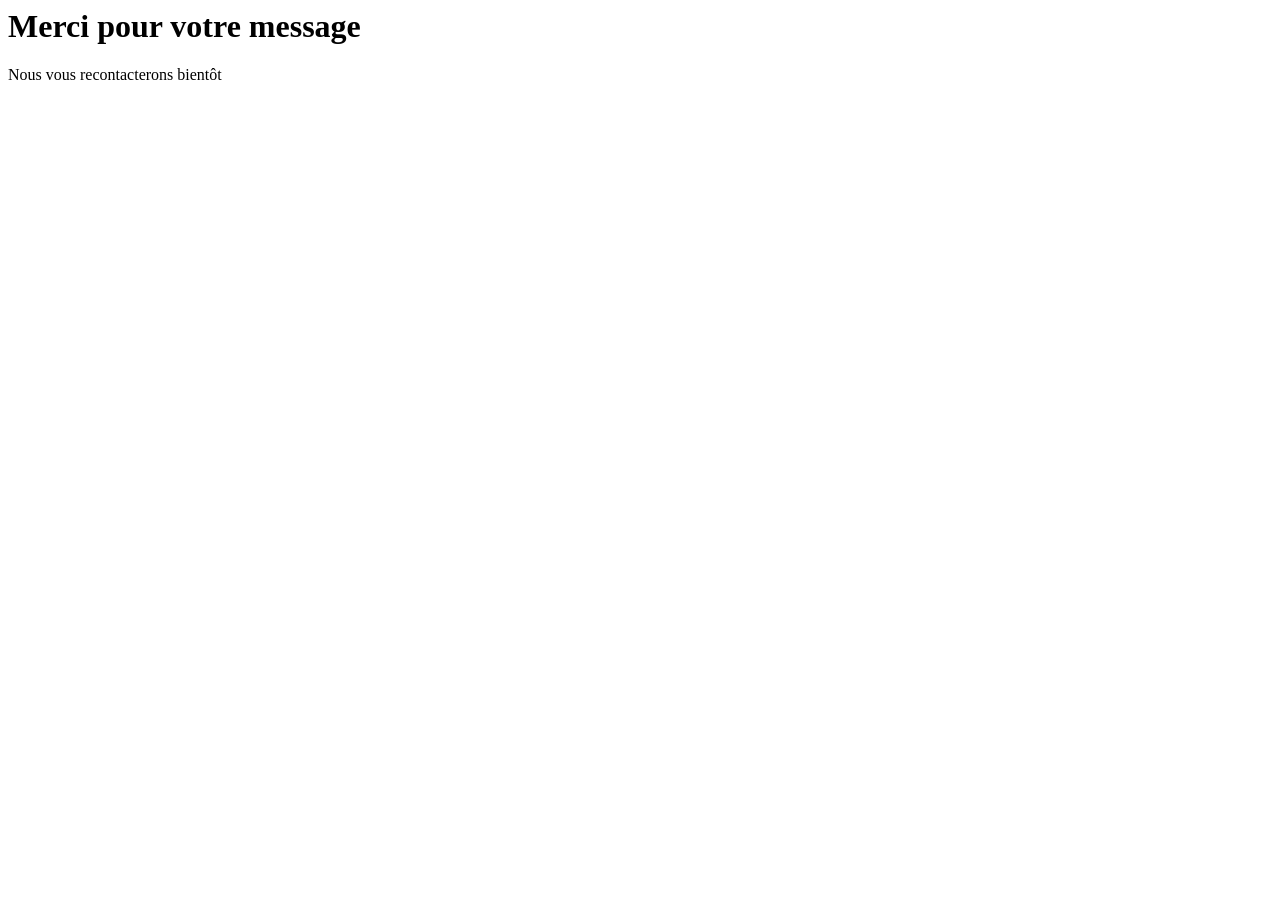
==== thanks.html @ 64129579 "Ajout du portfolio" ====
<html lang="fr">

<head>
  <meta charset="UTF-8">
  <meta http-equiv="X-UA-Compatible" content="IE=edge">
  <meta name="viewport" content="width=device-width, initial-scale=1.0">
  <title>Document</title>
</head>

<body>
  <h1>Merci pour votre message</h1>
  <p>Nous vous recontacterons bientôt</p>
</body>

</html>
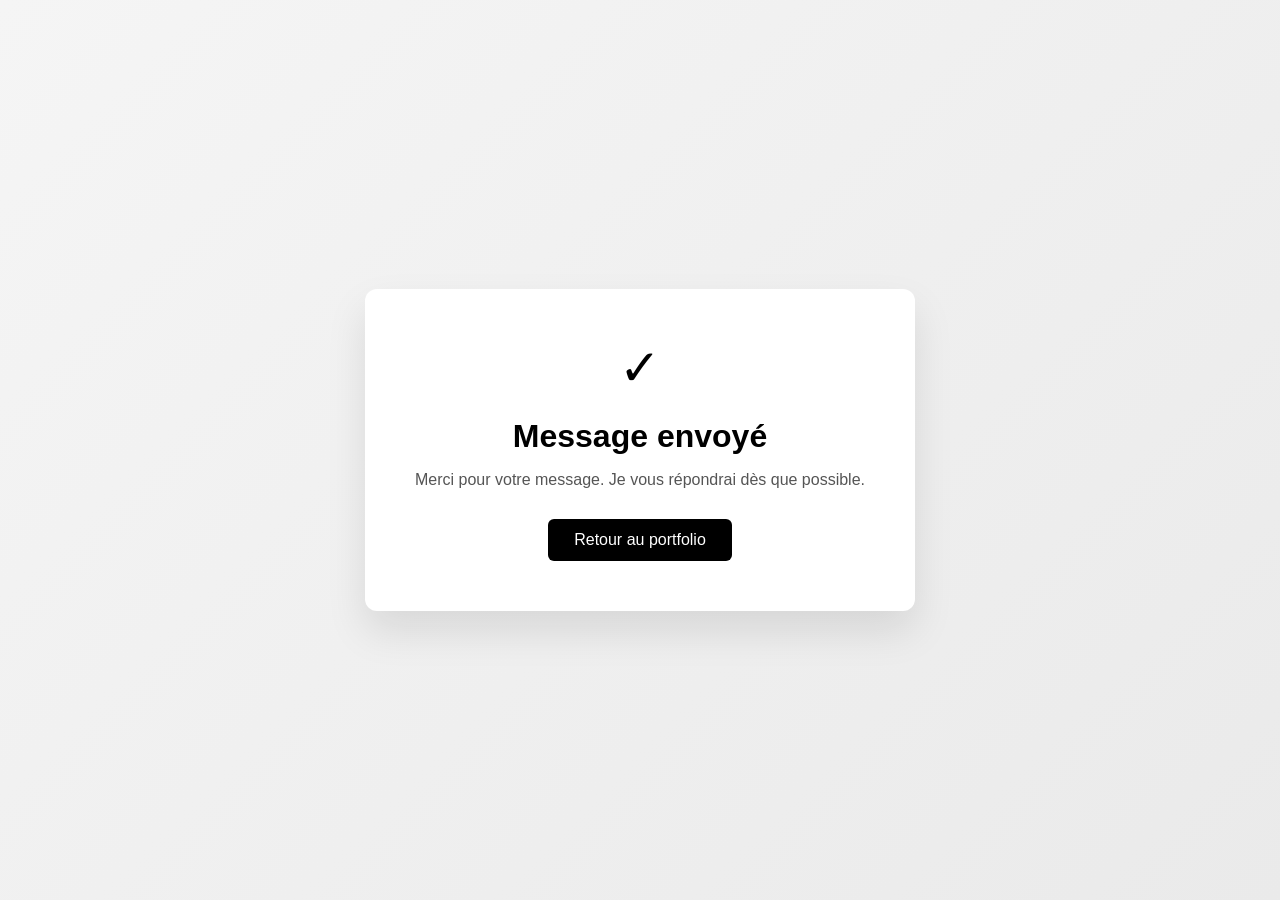
==== commit 4597e2d6: "amélioration de la page thanks" ====
--- a/thanks.html
+++ b/thanks.html
@@ -1,15 +1,92 @@
+<!DOCTYPE html>
 <html lang="fr">
 
 <head>
-  <meta charset="UTF-8">
-  <meta http-equiv="X-UA-Compatible" content="IE=edge">
-  <meta name="viewport" content="width=device-width, initial-scale=1.0">
-  <title>Document</title>
+<meta charset="UTF-8">
+<meta name="viewport" content="width=device-width, initial-scale=1.0">
+<title>Message envoyé</title>
+
+<style>
+
+body{
+margin:0;
+font-family:Arial, sans-serif;
+background:linear-gradient(135deg,#f5f5f5,#eaeaea);
+display:flex;
+justify-content:center;
+align-items:center;
+height:100vh;
+}
+
+.container{
+background:white;
+padding:50px;
+border-radius:12px;
+box-shadow:0 20px 40px rgba(0,0,0,0.1);
+text-align:center;
+max-width:450px;
+animation:fade 0.8s ease;
+}
+
+@keyframes fade{
+from{
+opacity:0;
+transform:translateY(20px);
+}
+to{
+opacity:1;
+transform:translateY(0);
+}
+}
+
+.check{
+font-size:50px;
+margin-bottom:20px;
+}
+
+h1{
+margin-bottom:10px;
+}
+
+p{
+color:#555;
+margin-bottom:30px;
+}
+
+a{
+display:inline-block;
+padding:12px 26px;
+background:black;
+color:white;
+text-decoration:none;
+border-radius:6px;
+transition:0.3s;
+}
+
+a:hover{
+background:#333;
+}
+
+</style>
 </head>
 
 <body>
-  <h1>Merci pour votre message</h1>
-  <p>Nous vous recontacterons bientôt</p>
+
+<div class="container">
+
+<div class="check">✓</div>
+
+<h1>Message envoyé</h1>
+
+<p>
+Merci pour votre message.  
+Je vous répondrai dès que possible.
+</p>
+
+<a href="index.html">Retour au portfolio</a>
+
+</div>
+
 </body>
 
 </html>
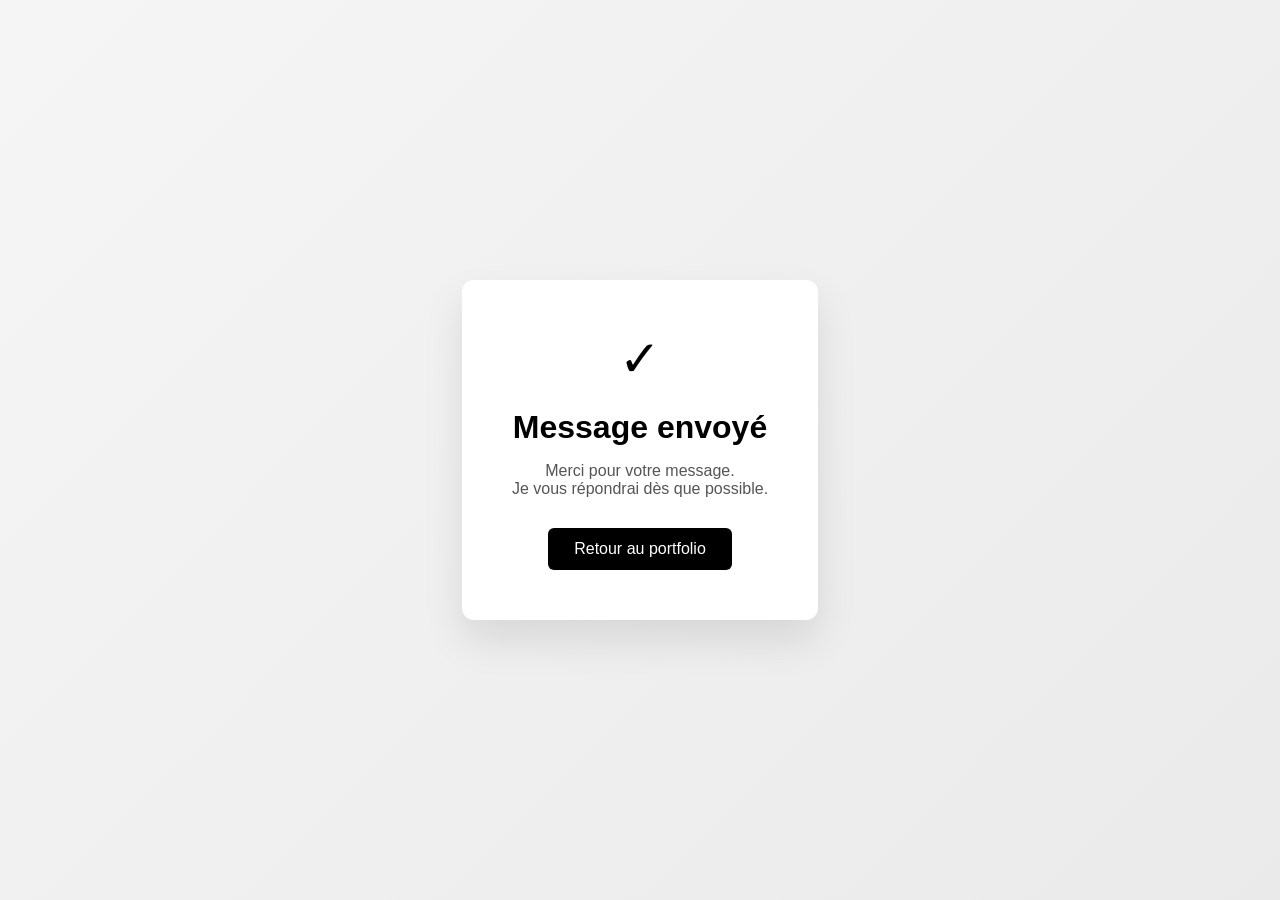
==== commit aae5a472: "amelioratio, de la page thanks" ====
--- a/thanks.html
+++ b/thanks.html
@@ -1,92 +1,81 @@
 <!DOCTYPE html>
 <html lang="fr">
+<head>
+  <meta charset="UTF-8">
+  <meta name="viewport" content="width=device-width, initial-scale=1.0">
+  <title>Message envoyé</title>
 
-<head>
-<meta charset="UTF-8">
-<meta name="viewport" content="width=device-width, initial-scale=1.0">
-<title>Message envoyé</title>
+  <style>
+    body {
+      margin: 0;
+      font-family: Arial, sans-serif;
+      background: linear-gradient(135deg, #f5f5f5, #eaeaea);
+      display: flex;
+      justify-content: center;
+      align-items: center;
+      height: 100vh;
+    }
 
-<style>
+    .container {
+      background: white;
+      padding: 50px;
+      border-radius: 12px;
+      box-shadow: 0 20px 40px rgba(0, 0, 0, 0.1);
+      text-align: center;
+      max-width: 450px;
+      animation: fade 0.8s ease;
+    }
 
-body{
-margin:0;
-font-family:Arial, sans-serif;
-background:linear-gradient(135deg,#f5f5f5,#eaeaea);
-display:flex;
-justify-content:center;
-align-items:center;
-height:100vh;
-}
+    @keyframes fade {
+      from {
+        opacity: 0;
+        transform: translateY(20px);
+      }
+      to {
+        opacity: 1;
+        transform: translateY(0);
+      }
+    }
 
-.container{
-background:white;
-padding:50px;
-border-radius:12px;
-box-shadow:0 20px 40px rgba(0,0,0,0.1);
-text-align:center;
-max-width:450px;
-animation:fade 0.8s ease;
-}
+    .check {
+      font-size: 50px;
+      margin-bottom: 20px;
+    }
 
-@keyframes fade{
-from{
-opacity:0;
-transform:translateY(20px);
-}
-to{
-opacity:1;
-transform:translateY(0);
-}
-}
+    h1 {
+      margin-bottom: 10px;
+    }
 
-.check{
-font-size:50px;
-margin-bottom:20px;
-}
+    p {
+      color: #555;
+      margin-bottom: 30px;
+    }
 
-h1{
-margin-bottom:10px;
-}
+    a {
+      display: inline-block;
+      padding: 12px 26px;
+      background: black;
+      color: white;
+      text-decoration: none;
+      border-radius: 6px;
+      transition: 0.3s;
+    }
 
-p{
-color:#555;
-margin-bottom:30px;
-}
-
-a{
-display:inline-block;
-padding:12px 26px;
-background:black;
-color:white;
-text-decoration:none;
-border-radius:6px;
-transition:0.3s;
-}
-
-a:hover{
-background:#333;
-}
-
-</style>
+    a:hover {
+      background: #333;
+    }
+  </style>
 </head>
 
 <body>
-
-<div class="container">
-
-<div class="check">✓</div>
-
-<h1>Message envoyé</h1>
-
-<p>
-Merci pour votre message.  
-Je vous répondrai dès que possible.
-</p>
-
-<a href="index.html">Retour au portfolio</a>
-
-</div>
-
+  <div class="container">
+    <div class="check">✓</div>
+    <h1>Message envoyé</h1>
+    <p>
+      Merci pour votre message.<br>
+      Je vous répondrai dès que possible.
+    </p>
+    <a href="index.html">Retour au portfolio</a>
+  </div>
 </body>
-
 </html>
